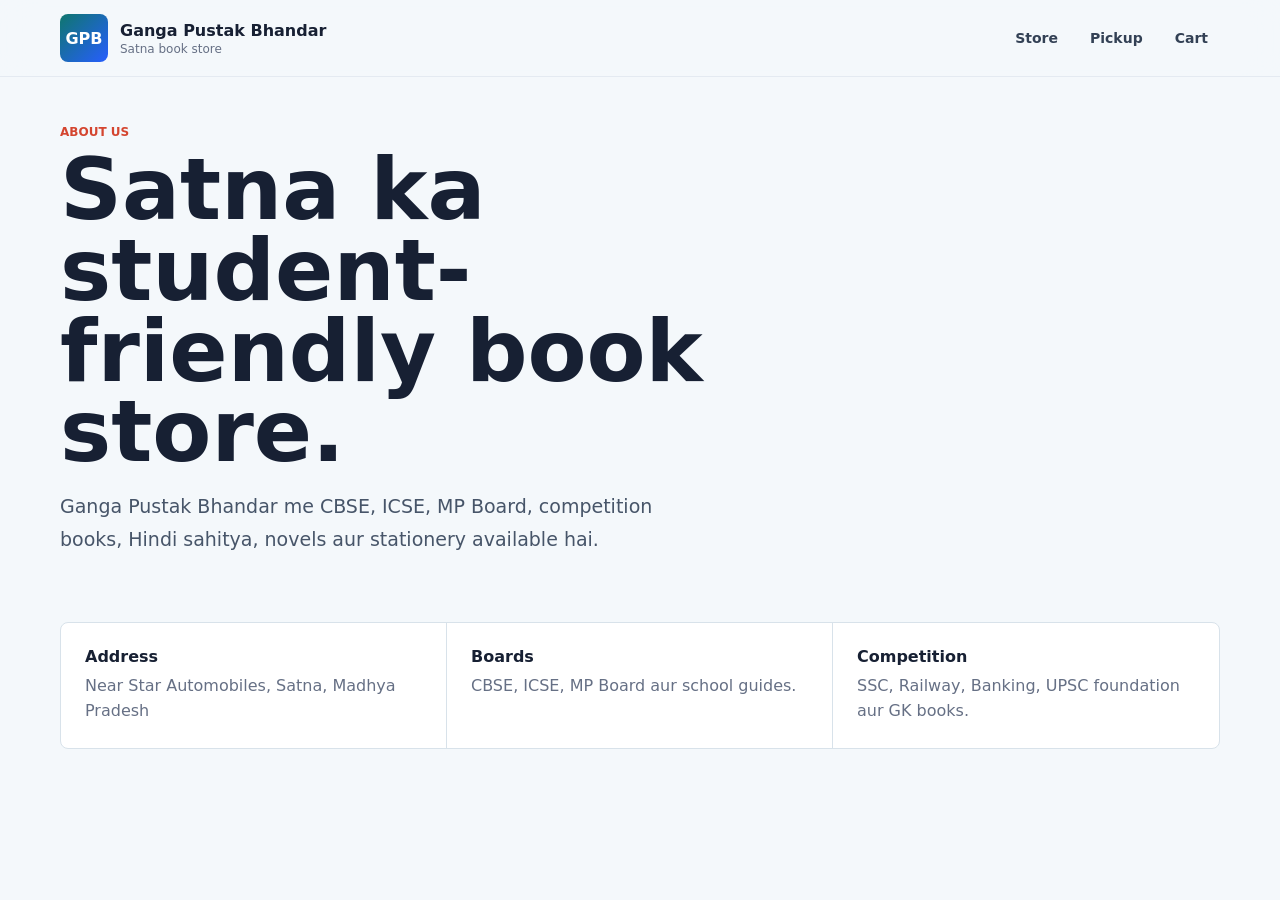
==== about.html @ cdc0c8be "Add files via upload" ====
<!DOCTYPE html>
<html lang="hi">
  <head>
    <meta charset="UTF-8" />
    <meta name="viewport" content="width=device-width, initial-scale=1.0" />
    <title>About | Ganga Pustak Bhandar</title>
    <link rel="stylesheet" href="styles.css" />
  </head>
  <body>
    <header class="site-header">
      <nav class="nav">
        <a class="brand" href="index.html">
          <span class="brand-mark">GPB</span>
          <span><strong>Ganga Pustak Bhandar</strong><small>Satna book store</small></span>
        </a>
        <div class="nav-links">
          <a href="index.html">Store</a>
          <a href="pickup.html">Pickup</a>
          <a href="cart.html">Cart</a>
        </div>
      </nav>
    </header>
    <main>
      <section class="page-hero">
        <div>
          <p class="eyebrow">About us</p>
          <h1>Satna ka student-friendly book store.</h1>
          <p class="hero-copy">Ganga Pustak Bhandar me CBSE, ICSE, MP Board, competition books, Hindi sahitya, novels aur stationery available hai.</p>
        </div>
      </section>
      <section class="contact-grid page-cards">
        <div><strong>Address</strong><p>Near Star Automobiles, Satna, Madhya Pradesh</p></div>
        <div><strong>Boards</strong><p>CBSE, ICSE, MP Board aur school guides.</p></div>
        <div><strong>Competition</strong><p>SSC, Railway, Banking, UPSC foundation aur GK books.</p></div>
      </section>
    </main>
  </body>
</html>
---- styles.css ----
:root {
  --ink: #172033;
  --muted: #667085;
  --paper: #f4f8fb;
  --surface: #ffffff;
  --line: #d8e2ea;
  --red: #d4452f;
  --green: #0f766e;
  --gold: #d98a18;
  --blue: #275efe;
  --shadow: 0 18px 50px rgba(23, 32, 51, 0.13);
  --deep-shadow: 0 28px 70px rgba(23, 32, 51, 0.24);
}

* {
  box-sizing: border-box;
}

html {
  scroll-behavior: smooth;
}

body {
  margin: 0;
  color: var(--ink);
  background: var(--paper);
  font-family: Inter, ui-sans-serif, system-ui, -apple-system, BlinkMacSystemFont,
    "Segoe UI", sans-serif;
}

a {
  color: inherit;
  text-decoration: none;
}

.site-header {
  position: sticky;
  top: 0;
  z-index: 10;
  background: rgba(244, 248, 251, 0.92);
  border-bottom: 1px solid rgba(226, 232, 240, 0.85);
  backdrop-filter: blur(16px);
}

.nav {
  width: min(1160px, calc(100% - 32px));
  min-height: 76px;
  margin: 0 auto;
  display: flex;
  align-items: center;
  justify-content: space-between;
  gap: 24px;
}

.brand {
  display: flex;
  align-items: center;
  gap: 12px;
}

.brand-mark {
  width: 48px;
  height: 48px;
  display: grid;
  place-items: center;
  border-radius: 8px;
  color: white;
  background: linear-gradient(135deg, var(--green), var(--blue));
  font-weight: 800;
}

.brand strong,
.brand small {
  display: block;
}

.brand small {
  margin-top: 2px;
  color: var(--muted);
  font-size: 12px;
}

.nav-links {
  display: flex;
  gap: 8px;
}

.nav-links a {
  padding: 10px 12px;
  border-radius: 8px;
  color: #334155;
  font-weight: 700;
  font-size: 14px;
}

.nav-links a:hover,
.nav-button:hover {
  background: #fff;
}

.cart-link span {
  min-width: 22px;
  min-height: 22px;
  display: inline-grid;
  place-items: center;
  margin-left: 4px;
  border-radius: 999px;
  color: #fff;
  background: var(--red);
  font-size: 12px;
}

.nav-button {
  padding: 10px 12px;
  border: 0;
  border-radius: 8px;
  background: transparent;
  color: #334155;
  font: inherit;
  font-weight: 700;
  font-size: 14px;
  cursor: pointer;
}

main {
  width: min(1160px, calc(100% - 32px));
  margin: 0 auto;
}

.hero {
  min-height: calc(100vh - 76px);
  display: grid;
  grid-template-columns: minmax(0, 1fr) minmax(320px, 470px);
  align-items: center;
  gap: 54px;
  padding: 42px 0 34px;
}

.eyebrow {
  margin: 0 0 10px;
  color: var(--red);
  font-size: 12px;
  font-weight: 900;
  letter-spacing: 0;
  text-transform: uppercase;
}

h1,
h2,
h3,
p {
  margin-top: 0;
}

h1 {
  max-width: 680px;
  margin-bottom: 18px;
  font-size: clamp(44px, 7vw, 86px);
  line-height: 0.94;
  letter-spacing: 0;
}

h2 {
  margin-bottom: 0;
  font-size: clamp(28px, 4vw, 46px);
  line-height: 1.05;
}

.hero-copy {
  max-width: 610px;
  color: #475569;
  font-size: 19px;
  line-height: 1.7;
}

.hero-actions {
  display: flex;
  flex-wrap: wrap;
  gap: 12px;
  margin-top: 28px;
}

.btn {
  min-height: 46px;
  display: inline-flex;
  align-items: center;
  justify-content: center;
  border-radius: 8px;
  padding: 0 18px;
  border: 1px solid transparent;
  font-weight: 800;
  cursor: pointer;
  transition: transform 160ms ease, box-shadow 160ms ease, filter 160ms ease;
}

.btn:hover {
  transform: translateY(-2px);
  box-shadow: 0 12px 26px rgba(15, 23, 42, 0.16);
}

.btn.primary {
  color: #fff;
  background: linear-gradient(135deg, var(--green), var(--blue));
}

.btn.secondary {
  background: #fff;
  border-color: var(--line);
}

.hero-visual {
  min-height: 520px;
  position: relative;
  perspective: 1000px;
}

.hero-visual::before {
  content: "";
  position: absolute;
  inset: 58px 18px 26px;
  border-radius: 8px;
  background:
    linear-gradient(135deg, rgba(180, 35, 24, 0.12), transparent 45%),
    #ffffff;
  box-shadow: var(--shadow);
}

.hero-visual img {
  position: absolute;
  width: 41%;
  aspect-ratio: 2 / 3;
  object-fit: cover;
  border-radius: 8px;
  box-shadow: 0 18px 32px rgba(15, 23, 42, 0.2);
}

.hero-visual img:nth-child(1) {
  left: 2%;
  top: 88px;
  transform: rotate(-8deg);
  transition: transform 220ms ease;
}

.hero-visual img:nth-child(2) {
  left: 30%;
  top: 30px;
  z-index: 2;
  transition: transform 220ms ease;
}

.hero-visual img:nth-child(3) {
  right: 2%;
  top: 126px;
  transform: rotate(7deg);
  transition: transform 220ms ease;
}

.hero-visual:hover img:nth-child(1) {
  transform: rotate(-10deg) translateY(-12px) translateZ(20px);
}

.hero-visual:hover img:nth-child(2) {
  transform: translateY(-18px) translateZ(36px) scale(1.03);
}

.hero-visual:hover img:nth-child(3) {
  transform: rotate(9deg) translateY(-10px) translateZ(20px);
}

.trust-strip,
.order-band,
.contact-grid {
  background: #fff;
  border: 1px solid var(--line);
  border-radius: 8px;
}

.trust-strip {
  display: grid;
  grid-template-columns: repeat(3, 1fr);
  margin: 8px 0 64px;
  overflow: hidden;
}

.trust-strip div {
  padding: 24px;
  border-right: 1px solid var(--line);
}

.trust-strip div:last-child {
  border-right: 0;
}

.trust-strip strong,
.trust-strip span {
  display: block;
}

.trust-strip strong {
  margin-bottom: 6px;
  font-size: 24px;
}

.trust-strip span {
  color: var(--muted);
}

.toolbar {
  display: flex;
  justify-content: space-between;
  align-items: end;
  gap: 24px;
  margin-bottom: 24px;
}

.filters {
  display: flex;
  flex-wrap: wrap;
  justify-content: end;
  gap: 12px;
}

.search-box,
.select-box {
  display: grid;
  gap: 6px;
  color: var(--muted);
  font-size: 12px;
  font-weight: 800;
  text-transform: uppercase;
}

input,
select,
textarea {
  width: 220px;
  min-height: 44px;
  border: 1px solid var(--line);
  border-radius: 8px;
  background: #fff;
  color: var(--ink);
  font: inherit;
  font-weight: 650;
  padding: 0 12px;
}

textarea {
  width: 100%;
  min-height: 92px;
  padding: 10px 12px;
  resize: vertical;
}

.book-grid {
  display: grid;
  grid-template-columns: repeat(4, minmax(0, 1fr));
  gap: 18px;
  min-height: 360px;
  perspective: 1200px;
}

.book-card {
  display: flex;
  flex-direction: column;
  min-height: 100%;
  border-radius: 8px;
  overflow: hidden;
  background: #fff;
  border: 1px solid var(--line);
  cursor: pointer;
  position: relative;
  transform: rotateX(var(--tilt-x, 0deg)) rotateY(var(--tilt-y, 0deg));
  transform-style: preserve-3d;
  transition: transform 180ms ease, box-shadow 180ms ease, border-color 180ms ease;
}

.discount-ribbon {
  position: absolute;
  top: 12px;
  left: 12px;
  z-index: 2;
  padding: 6px 9px;
  border-radius: 999px;
  color: #fff;
  background: var(--red);
  font-size: 12px;
  font-weight: 900;
  box-shadow: 0 10px 20px rgba(212, 69, 47, 0.22);
  transform: translateZ(34px);
}

.book-card::after {
  content: "";
  position: absolute;
  inset: 0;
  pointer-events: none;
  background: linear-gradient(135deg, rgba(255, 255, 255, 0.42), transparent 35%);
  opacity: 0;
  transition: opacity 180ms ease;
}

.book-card:hover,
.book-card:focus-visible {
  box-shadow: var(--deep-shadow);
  border-color: rgba(180, 35, 24, 0.22);
  outline: none;
}

.book-card:hover::after {
  opacity: 1;
}

.cover-wrap {
  aspect-ratio: 4 / 5;
  padding: 18px;
  background: linear-gradient(145deg, #ffffff, #e2f4f2 48%, #e9edff);
  transform: translateZ(22px);
}

.book-card img {
  width: 100%;
  height: 100%;
  object-fit: contain;
  filter: drop-shadow(0 12px 14px rgba(15, 23, 42, 0.2));
  transition: transform 180ms ease;
}

.book-card:hover img {
  transform: translateY(-4px) scale(1.04);
}

.book-info {
  display: flex;
  flex: 1;
  flex-direction: column;
  gap: 10px;
  padding: 16px;
}

.tag {
  width: fit-content;
  color: var(--green);
  background: #eaf7ed;
  border-radius: 999px;
  padding: 5px 9px;
  font-size: 12px;
  font-weight: 900;
}

.book-info h3 {
  margin-bottom: 0;
  font-size: 18px;
  line-height: 1.22;
}

.book-info p {
  color: var(--muted);
  line-height: 1.5;
}

.price-row {
  margin-top: auto;
  display: flex;
  align-items: center;
  justify-content: space-between;
  gap: 12px;
}

.price-stack {
  display: flex;
  flex-wrap: wrap;
  align-items: center;
  gap: 8px;
  margin-top: auto;
}

.price {
  color: var(--red);
  font-size: 20px;
  font-weight: 900;
}

.mrp {
  color: var(--muted);
  font-size: 14px;
  font-weight: 800;
  text-decoration: line-through;
}

.stock {
  color: var(--green);
  font-size: 13px;
  font-weight: 900;
}

.details-btn {
  width: 100%;
  min-height: 40px;
  border: 1px solid var(--line);
  border-radius: 8px;
  background: #fff;
  color: var(--ink);
  font: inherit;
  font-weight: 900;
  cursor: pointer;
  transition: background 160ms ease, color 160ms ease, transform 160ms ease;
}

.details-btn:hover {
  background: var(--ink);
  color: #fff;
  transform: translateY(-1px);
}

.card-actions,
.modal-actions {
  display: grid;
  grid-template-columns: repeat(2, minmax(0, 1fr));
  gap: 8px;
}

.cart-btn {
  color: #fff;
  background: var(--gold);
  border-color: var(--gold);
}

.categories,
.contact {
  padding: 72px 0 0;
}

.section-heading {
  margin-bottom: 24px;
}

.category-grid {
  display: grid;
  grid-template-columns: repeat(4, 1fr);
  gap: 16px;
}

.category-grid article {
  min-height: 180px;
  padding: 22px;
  border-radius: 8px;
  color: #fff;
  background: linear-gradient(145deg, var(--green), #155e75);
  transition: transform 180ms ease, box-shadow 180ms ease;
  transform-style: preserve-3d;
}

.category-grid article:hover {
  transform: translateY(-6px) rotateX(4deg);
  box-shadow: var(--deep-shadow);
}

.category-grid article:nth-child(2) {
  background: var(--red);
}

.category-grid article:nth-child(3) {
  background: #334155;
}

.category-grid article:nth-child(4) {
  background: var(--gold);
}

.category-grid p {
  color: rgba(255, 255, 255, 0.82);
  line-height: 1.55;
}

.order-band {
  display: flex;
  align-items: center;
  justify-content: space-between;
  gap: 24px;
  margin: 72px 0 0;
  padding: 30px;
}

.contact-grid {
  display: grid;
  grid-template-columns: repeat(3, 1fr);
  margin-bottom: 56px;
}

.contact-grid div {
  padding: 24px;
  border-right: 1px solid var(--line);
}

.contact-grid div:last-child {
  border-right: 0;
}

.contact-grid strong {
  display: block;
  margin-bottom: 8px;
}

.contact-grid p {
  margin: 0;
  color: var(--muted);
  line-height: 1.55;
}

footer {
  padding: 24px 16px 34px;
  color: var(--muted);
  text-align: center;
}

.empty-state {
  grid-column: 1 / -1;
  padding: 40px;
  text-align: center;
  background: #fff;
  border: 1px dashed #cbd5e1;
  border-radius: 8px;
}

.book-dialog {
  width: min(980px, calc(100% - 32px));
  border: 0;
  border-radius: 8px;
  padding: 0;
  color: var(--ink);
  box-shadow: var(--shadow);
}

.book-dialog::backdrop {
  background: rgba(15, 23, 42, 0.42);
}

.dialog-close {
  position: absolute;
  top: 12px;
  right: 12px;
  width: 38px;
  height: 38px;
  border: 1px solid var(--line);
  border-radius: 8px;
  background: #fff;
  color: var(--ink);
  font-size: 24px;
  line-height: 1;
  cursor: pointer;
}

.dialog-body {
  display: grid;
  grid-template-columns: minmax(220px, 330px) 1fr;
  gap: 28px;
  padding: 30px;
}

.product-media {
  display: grid;
  align-content: start;
  gap: 16px;
  perspective: 1000px;
}

.product-media img {
  width: 100%;
  aspect-ratio: 2 / 3;
  object-fit: contain;
  border-radius: 8px;
  background: #f8fafc;
  box-shadow: var(--shadow);
  transform: rotateY(-8deg) rotateX(3deg);
}

.dialog-note {
  color: var(--muted);
  line-height: 1.6;
}

.product-author {
  margin-bottom: 10px;
  color: var(--muted);
}

.rating-row {
  display: flex;
  flex-wrap: wrap;
  gap: 10px;
  align-items: center;
  margin-bottom: 16px;
  color: #f59e0b;
  font-weight: 900;
}

.rating-row small {
  color: var(--muted);
}

.secure-box,
.buy-box,
.order-summary,
.login-card {
  border: 1px solid var(--line);
  border-radius: 8px;
  background: #fff;
}

.secure-box {
  display: grid;
  gap: 4px;
  padding: 14px;
  color: var(--muted);
}

.secure-box strong {
  color: var(--green);
}

.buy-box {
  display: flex;
  justify-content: space-between;
  gap: 18px;
  margin: 16px 0;
  padding: 16px;
  background: #fffdf8;
}

.order-form {
  display: grid;
  gap: 12px;
  margin-top: 18px;
}

.checkout-form {
  margin-top: 0;
}

.checkout-steps {
  display: grid;
  grid-template-columns: repeat(3, 1fr);
  gap: 8px;
}

.checkout-steps span {
  padding: 10px;
  border: 1px solid var(--line);
  border-radius: 8px;
  color: var(--muted);
  text-align: center;
  font-size: 12px;
  font-weight: 900;
}

.checkout-steps .active {
  color: #fff;
  background: var(--green);
  border-color: var(--green);
}

.order-form label {
  display: grid;
  gap: 6px;
  color: var(--muted);
  font-size: 12px;
  font-weight: 900;
  text-transform: uppercase;
}

.order-form input,
.order-form select {
  width: 100%;
}

.choice-grid {
  display: grid;
  grid-template-columns: repeat(2, minmax(0, 1fr));
  gap: 10px;
  margin: 0;
  padding: 0;
  border: 0;
}

.choice-grid legend {
  grid-column: 1 / -1;
  margin-bottom: 2px;
  color: var(--muted);
  font-size: 12px;
  font-weight: 900;
  text-transform: uppercase;
}

.choice-grid label {
  display: flex;
  align-items: flex-start;
  gap: 10px;
  min-height: 76px;
  padding: 13px;
  border: 1px solid var(--line);
  border-radius: 8px;
  background: #fff;
  color: var(--ink);
  cursor: pointer;
  text-transform: none;
}

.choice-grid input {
  width: auto;
  min-height: auto;
  margin-top: 4px;
}

.choice-grid small {
  display: block;
  margin-top: 3px;
  color: var(--muted);
}

.customer-grid {
  display: grid;
  grid-template-columns: repeat(2, minmax(0, 1fr));
  gap: 12px;
}

.order-summary {
  display: grid;
  gap: 8px;
  padding: 14px;
}

.order-summary div {
  display: flex;
  justify-content: space-between;
  gap: 16px;
}

.order-summary div:last-child {
  padding-top: 8px;
  border-top: 1px solid var(--line);
  color: var(--red);
}

.place-order {
  width: 100%;
}

.form-message {
  margin: 0;
  color: var(--green);
  font-weight: 800;
  line-height: 1.45;
}

.admin-hero {
  min-height: 260px;
  display: flex;
  align-items: center;
  justify-content: space-between;
  gap: 24px;
  padding: 44px 0;
}

.login-panel {
  min-height: calc(100vh - 76px);
  display: grid;
  place-items: center;
  padding: 48px 0;
}

.login-card {
  width: min(480px, 100%);
  padding: 30px;
  box-shadow: var(--shadow);
}

.login-card label {
  display: grid;
  gap: 8px;
  margin: 18px 0 14px;
  color: var(--muted);
  font-size: 12px;
  font-weight: 900;
  text-transform: uppercase;
}

.login-card input {
  width: 100%;
}

.orders-panel {
  margin-bottom: 56px;
  padding: 24px;
  border: 1px solid var(--line);
  border-radius: 8px;
  background: #fff;
  box-shadow: var(--shadow);
}

.orders-head {
  display: flex;
  align-items: center;
  justify-content: space-between;
  gap: 18px;
  margin-bottom: 18px;
}

.orders-head span {
  color: var(--muted);
  font-weight: 800;
}

.orders-table-wrap {
  overflow-x: auto;
}

.orders-table {
  width: 100%;
  min-width: 980px;
  border-collapse: collapse;
}

.orders-table th,
.orders-table td {
  padding: 14px 12px;
  border-bottom: 1px solid var(--line);
  text-align: left;
  vertical-align: top;
}

.orders-table th {
  color: var(--muted);
  font-size: 12px;
  text-transform: uppercase;
}

.orders-table small {
  display: block;
  margin-top: 4px;
  color: var(--muted);
}

.orders-table tbody tr {
  transition: background 160ms ease;
}

.orders-table tbody tr:hover {
  background: #fff7ed;
}

.status-select {
  width: 140px;
}

.page-hero,
.compact-hero {
  min-height: 320px;
  display: grid;
  align-items: center;
  padding: 48px 0;
}

.cart-layout {
  display: grid;
  grid-template-columns: minmax(0, 1fr) 380px;
  gap: 22px;
  align-items: start;
  margin-bottom: 56px;
}

.cart-panel,
.checkout-card {
  padding: 24px;
  border: 1px solid var(--line);
  border-radius: 8px;
  background: #fff;
  box-shadow: var(--shadow);
}

.checkout-card {
  position: sticky;
  top: 96px;
}

.cart-item {
  display: grid;
  grid-template-columns: 86px minmax(0, 1fr) 110px 90px;
  gap: 16px;
  align-items: center;
  padding: 16px 0;
  border-bottom: 1px solid var(--line);
}

.cart-item img {
  width: 86px;
  aspect-ratio: 2 / 3;
  object-fit: contain;
  border-radius: 8px;
  background: #eef6f8;
  box-shadow: 0 14px 24px rgba(23, 32, 51, 0.14);
}

.cart-item h3 {
  margin-bottom: 5px;
}

.qty-control {
  display: grid;
  grid-template-columns: 32px 1fr 32px;
  align-items: center;
  gap: 6px;
  text-align: center;
}

.qty-control button,
.remove-btn {
  min-height: 34px;
  border: 1px solid var(--line);
  border-radius: 8px;
  background: #fff;
  cursor: pointer;
  font-weight: 900;
}

.remove-btn:hover,
.qty-control button:hover {
  color: #fff;
  background: var(--ink);
}

.page-cards,
.info-grid {
  margin-bottom: 56px;
}

@media (max-width: 920px) {
  .hero {
    min-height: auto;
    grid-template-columns: 1fr;
  }

  .hero-visual {
    min-height: 460px;
  }

  .cart-layout {
    grid-template-columns: 1fr;
  }

  .checkout-card {
    position: static;
  }

  .cart-item {
    grid-template-columns: 72px minmax(0, 1fr);
  }

  .qty-control,
  .remove-btn {
    grid-column: 2;
  }

  .book-grid,
  .category-grid,
  .choice-grid,
  .customer-grid {
    grid-template-columns: repeat(2, minmax(0, 1fr));
  }

  .toolbar,
  .order-band {
    align-items: stretch;
    flex-direction: column;
  }

  .filters {
    justify-content: stretch;
  }

  input,
  select,
  textarea,
  .search-box,
  .select-box {
    width: 100%;
  }
}

@media (max-width: 640px) {
  .nav {
    align-items: flex-start;
    flex-direction: column;
    padding: 14px 0;
  }

  .nav-links {
    width: 100%;
    justify-content: space-between;
  }

  .hero {
    padding-top: 34px;
  }

  h1 {
    font-size: 48px;
  }

  .hero-copy {
    font-size: 17px;
  }

  .hero-visual {
    min-height: 340px;
  }

  .admin-hero {
    align-items: stretch;
    flex-direction: column;
  }

  .trust-strip,
  .book-grid,
  .category-grid,
  .contact-grid,
  .dialog-body,
  .choice-grid,
  .customer-grid,
  .checkout-steps {
    grid-template-columns: 1fr;
  }

  .trust-strip div,
  .contact-grid div {
    border-right: 0;
    border-bottom: 1px solid var(--line);
  }

  .trust-strip div:last-child,
  .contact-grid div:last-child {
    border-bottom: 0;
  }
}
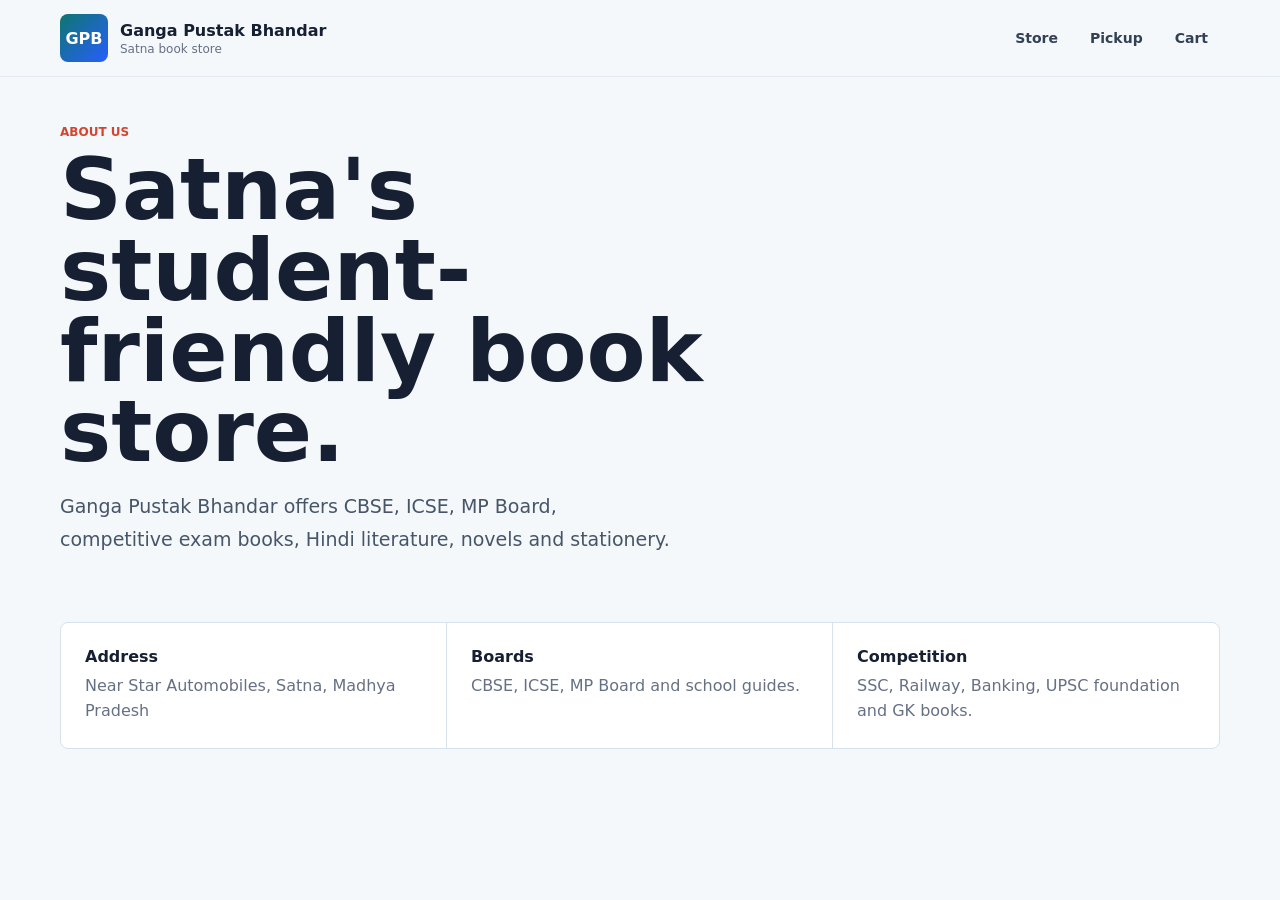
==== commit ccdbf490: "Build Ganga Pustak Bhandar store" ====
--- a/about.html
+++ b/about.html
@@ -1,5 +1,5 @@
 <!DOCTYPE html>
-<html lang="hi">
+<html lang="en">
   <head>
     <meta charset="UTF-8" />
     <meta name="viewport" content="width=device-width, initial-scale=1.0" />
@@ -24,14 +24,14 @@
       <section class="page-hero">
         <div>
           <p class="eyebrow">About us</p>
-          <h1>Satna ka student-friendly book store.</h1>
-          <p class="hero-copy">Ganga Pustak Bhandar me CBSE, ICSE, MP Board, competition books, Hindi sahitya, novels aur stationery available hai.</p>
+          <h1>Satna's student-friendly book store.</h1>
+          <p class="hero-copy">Ganga Pustak Bhandar offers CBSE, ICSE, MP Board, competitive exam books, Hindi literature, novels and stationery.</p>
         </div>
       </section>
       <section class="contact-grid page-cards">
         <div><strong>Address</strong><p>Near Star Automobiles, Satna, Madhya Pradesh</p></div>
-        <div><strong>Boards</strong><p>CBSE, ICSE, MP Board aur school guides.</p></div>
-        <div><strong>Competition</strong><p>SSC, Railway, Banking, UPSC foundation aur GK books.</p></div>
+        <div><strong>Boards</strong><p>CBSE, ICSE, MP Board and school guides.</p></div>
+        <div><strong>Competition</strong><p>SSC, Railway, Banking, UPSC foundation and GK books.</p></div>
       </section>
     </main>
   </body>
--- a/styles.css
+++ b/styles.css
@@ -28,6 +28,15 @@
     "Segoe UI", sans-serif;
 }
 
+.top-offer {
+  padding: 10px 16px;
+  color: #fff;
+  background: var(--ink);
+  text-align: center;
+  font-size: 14px;
+  font-weight: 800;
+}
+
 a {
   color: inherit;
   text-decoration: none;
@@ -282,6 +291,33 @@
   overflow: hidden;
 }
 
+.mega-categories {
+  display: grid;
+  grid-template-columns: repeat(6, minmax(0, 1fr));
+  gap: 12px;
+  margin: 0 0 34px;
+}
+
+.mega-categories a {
+  min-height: 86px;
+  display: grid;
+  place-items: center;
+  padding: 14px;
+  border: 1px solid var(--line);
+  border-radius: 8px;
+  background: #fff;
+  text-align: center;
+  font-weight: 900;
+  box-shadow: var(--shadow);
+  transform-style: preserve-3d;
+  transition: transform 180ms ease, box-shadow 180ms ease;
+}
+
+.mega-categories a:hover {
+  transform: translateY(-6px) rotateX(5deg);
+  box-shadow: var(--deep-shadow);
+}
+
 .trust-strip div {
   padding: 24px;
   border-right: 1px solid var(--line);
@@ -515,7 +551,7 @@
 .card-actions,
 .modal-actions {
   display: grid;
-  grid-template-columns: repeat(2, minmax(0, 1fr));
+  grid-template-columns: repeat(3, minmax(0, 1fr));
   gap: 8px;
 }
 
@@ -523,6 +559,37 @@
   color: #fff;
   background: var(--gold);
   border-color: var(--gold);
+}
+
+.buy-now-btn {
+  color: #fff;
+  background: var(--green);
+  border-color: var(--green);
+}
+
+.inventory-form {
+  display: grid;
+  grid-template-columns: repeat(4, minmax(0, 1fr));
+  gap: 12px;
+  align-items: end;
+}
+
+.inventory-form label {
+  display: grid;
+  gap: 6px;
+  color: var(--muted);
+  font-size: 12px;
+  font-weight: 900;
+  text-transform: uppercase;
+}
+
+.inventory-form input,
+.inventory-form select {
+  width: 100%;
+}
+
+.wide-field {
+  grid-column: span 2;
 }
 
 .categories,
@@ -952,6 +1019,12 @@
   width: 140px;
 }
 
+.stock-input,
+.rack-input,
+.note-input {
+  width: 100%;
+}
+
 .page-hero,
 .compact-hero {
   min-height: 320px;
@@ -1043,8 +1116,13 @@
     min-height: 460px;
   }
 
-  .cart-layout {
+  .cart-layout,
+  .mega-categories {
     grid-template-columns: 1fr;
+  }
+
+  .inventory-form {
+    grid-template-columns: repeat(2, minmax(0, 1fr));
   }
 
   .checkout-card {
@@ -1130,6 +1208,16 @@
     grid-template-columns: 1fr;
   }
 
+  .inventory-form,
+  .card-actions,
+  .modal-actions {
+    grid-template-columns: 1fr;
+  }
+
+  .wide-field {
+    grid-column: auto;
+  }
+
   .trust-strip div,
   .contact-grid div {
     border-right: 0;
